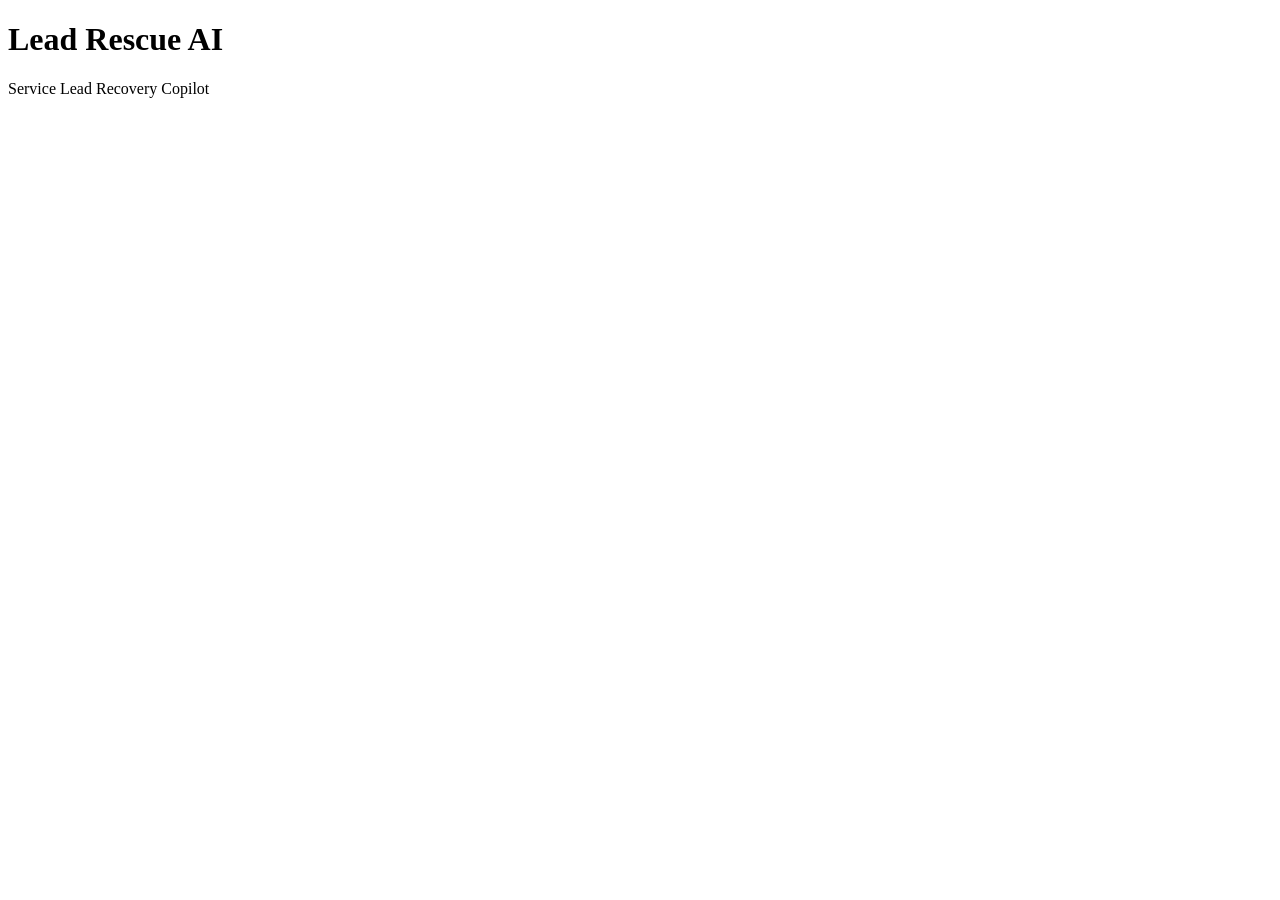
==== static/index.html @ 13fb58fb "Implement FastAPI backend server with REST endpoints and static mounting" ====
<!DOCTYPE html>
<html lang="en">
<head>
  <meta charset="UTF-8">
  <meta name="viewport" content="width=device-width, initial-scale=1.0">
  <title>Lead Rescue AI</title>
</head>
<body>
  <h1>Lead Rescue AI</h1>
  <p>Service Lead Recovery Copilot</p>
</body>
</html>
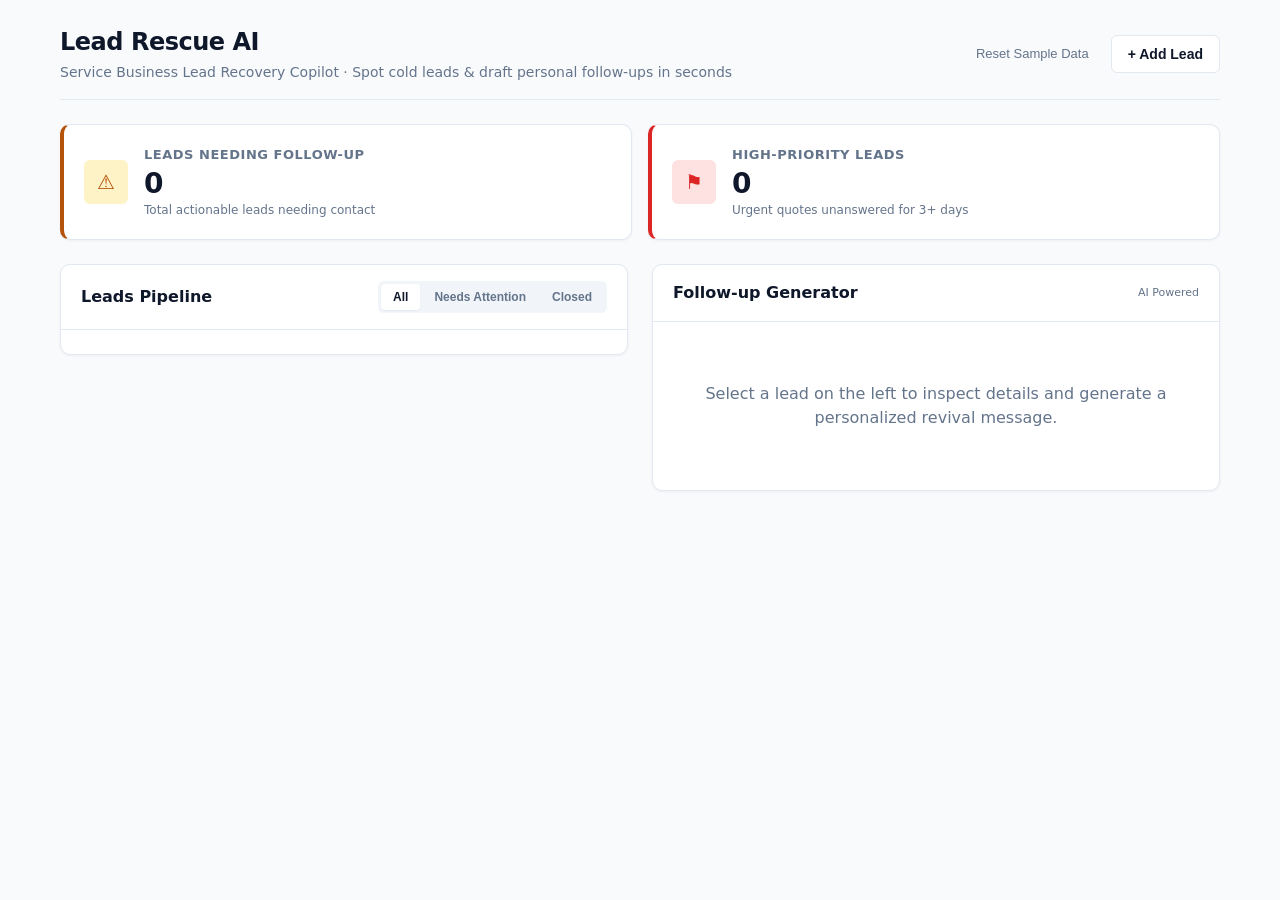
==== commit 73d7e2ce: "Build interactive split dashboard with live triage and message workshop" ====
--- a/static/index.html
+++ b/static/index.html
@@ -3,10 +3,120 @@
 <head>
   <meta charset="UTF-8">
   <meta name="viewport" content="width=device-width, initial-scale=1.0">
-  <title>Lead Rescue AI</title>
+  <title>Lead Rescue AI — Service Lead Recovery Copilot</title>
+  <link rel="stylesheet" href="/static/style.css">
 </head>
 <body>
-  <h1>Lead Rescue AI</h1>
-  <p>Service Lead Recovery Copilot</p>
+  <div class="app-container">
+    <!-- Top Bar / Header -->
+    <header class="app-header">
+      <div class="brand-section">
+        <h1>Lead Rescue AI</h1>
+        <p>Service Business Lead Recovery Copilot &middot; Spot cold leads &amp; draft personal follow-ups in seconds</p>
+      </div>
+      <div class="header-actions">
+        <button id="btn-reset-data" class="btn-text" title="Reset leads to original seeded demo state">Reset Sample Data</button>
+        <button id="btn-open-add-modal" class="btn btn-secondary">+ Add Lead</button>
+      </div>
+    </header>
+
+    <!-- Top Summary Metrics Row -->
+    <section class="metrics-row" aria-label="Lead Triage Metrics">
+      <div class="metric-card alert-followup">
+        <div class="metric-icon" aria-hidden="true">&#9888;</div>
+        <div class="metric-content">
+          <h3>Leads Needing Follow-up</h3>
+          <div class="metric-value" id="metric-needs-followup">0</div>
+          <div class="metric-subtitle">Total actionable leads needing contact</div>
+        </div>
+      </div>
+      <div class="metric-card alert-high">
+        <div class="metric-icon" aria-hidden="true">&#9873;</div>
+        <div class="metric-content">
+          <h3>High-Priority Leads</h3>
+          <div class="metric-value" id="metric-high-priority">0</div>
+          <div class="metric-subtitle">Urgent quotes unanswered for 3+ days</div>
+        </div>
+      </div>
+    </section>
+
+    <!-- Main Split Dashboard -->
+    <main class="dashboard-grid">
+      <!-- Left Column: Lead List -->
+      <section class="panel lead-list-panel">
+        <div class="panel-header">
+          <h2>Leads Pipeline</h2>
+          <div class="filter-tabs" role="tablist">
+            <button class="filter-tab active" data-filter="all">All</button>
+            <button class="filter-tab" data-filter="attention">Needs Attention</button>
+            <button class="filter-tab" data-filter="closed">Closed</button>
+          </div>
+        </div>
+        <div class="leads-list" id="leads-container">
+          <!-- Lead items dynamically rendered by app.js -->
+        </div>
+      </section>
+
+      <!-- Right Column: Lead Detail & Generator Workshop -->
+      <section class="panel workshop-panel">
+        <div class="panel-header">
+          <h2>Follow-up Generator</h2>
+          <span id="model-indicator" style="font-size: 11px; color: var(--color-text-muted);">AI Powered</span>
+        </div>
+        <div class="detail-panel" id="detail-panel-content">
+          <!-- Dynamic detail view rendered by app.js -->
+          <div class="empty-state">
+            <p>Select a lead on the left to inspect details and generate a personalized revival message.</p>
+          </div>
+        </div>
+      </section>
+    </main>
+  </div>
+
+  <!-- Add New Lead Modal -->
+  <div class="modal-overlay hidden" id="add-lead-modal">
+    <div class="modal-card">
+      <div class="modal-header">
+        <h3>Add New Lead</h3>
+        <button class="btn-text" id="btn-close-modal">&times;</button>
+      </div>
+      <form id="add-lead-form">
+        <div class="modal-body">
+          <div class="form-group">
+            <label for="form-lead-name">Customer Name *</label>
+            <input type="text" id="form-lead-name" class="form-input" required placeholder="e.g., Jennifer Martinez">
+          </div>
+          <div class="form-group">
+            <label for="form-lead-service">Requested Service *</label>
+            <input type="text" id="form-lead-service" class="form-input" required placeholder="e.g., Boiler Replacement & Flue Check">
+          </div>
+          <div class="form-group">
+            <label for="form-lead-status">Current Status</label>
+            <select id="form-lead-status" class="form-select">
+              <option value="New Inquiry">New Inquiry</option>
+              <option value="Quote Sent" selected>Quote Sent</option>
+              <option value="Followed Up">Followed Up</option>
+              <option value="Won">Won</option>
+              <option value="Lost">Lost</option>
+            </select>
+          </div>
+          <div class="form-group">
+            <label for="form-lead-days">Days Since Last Contact</label>
+            <input type="number" id="form-lead-days" class="form-input" min="0" max="60" value="3">
+          </div>
+          <div class="form-group">
+            <label for="form-lead-notes">Interaction Notes</label>
+            <textarea id="form-lead-notes" class="form-textarea" rows="2" placeholder="e.g., Sent $2,200 quote. Customer asked about installation warranty."></textarea>
+          </div>
+        </div>
+        <div class="modal-footer">
+          <button type="button" class="btn btn-secondary" id="btn-cancel-modal">Cancel</button>
+          <button type="submit" class="btn btn-primary" style="width: auto;">Save Lead</button>
+        </div>
+      </form>
+    </div>
+  </div>
+
+  <script src="/static/app.js"></script>
 </body>
 </html>
--- a/static/style.css
+++ b/static/style.css
@@ -0,0 +1,645 @@
+/* Lead Rescue AI - Clean, Professional SaaS Dashboard Styling */
+
+:root {
+  --color-bg-app: #F8FAFC;
+  --color-surface: #FFFFFF;
+  --color-text-main: #0F172A;
+  --color-text-muted: #64748B;
+  --color-border: #E2E8F0;
+  
+  --color-primary: #2563EB;
+  --color-primary-hover: #1D4ED8;
+  --color-primary-light: #EFF6FF;
+
+  --color-urgent-text: #DC2626;
+  --color-urgent-bg: #FEE2E2;
+  --color-urgent-border: #FCA5A5;
+
+  --color-warning-text: #B45309;
+  --color-warning-bg: #FEF3C7;
+  --color-warning-border: #FCD34D;
+
+  --color-success-text: #15803D;
+  --color-success-bg: #DCFCE7;
+  --color-success-border: #86EFAC;
+
+  --color-muted-text: #64748B;
+  --color-muted-bg: #F1F5F9;
+  --color-muted-border: #CBD5E1;
+
+  --radius-sm: 6px;
+  --radius-md: 10px;
+  --radius-lg: 14px;
+  --shadow-sm: 0 1px 3px rgba(15, 23, 42, 0.05);
+  --shadow-md: 0 4px 6px -1px rgba(15, 23, 42, 0.08);
+}
+
+* {
+  box-sizing: border-box;
+  margin: 0;
+  padding: 0;
+}
+
+body {
+  font-family: system-ui, -apple-system, BlinkMacSystemFont, 'Segoe UI', Roboto, Helvetica, Arial, sans-serif;
+  background-color: var(--color-bg-app);
+  color: var(--color-text-main);
+  line-height: 1.5;
+  -webkit-font-smoothing: antialiased;
+}
+
+.app-container {
+  max-width: 1200px;
+  margin: 0 auto;
+  padding: 24px 20px;
+}
+
+/* Header */
+.app-header {
+  display: flex;
+  justify-content: space-between;
+  align-items: center;
+  margin-bottom: 24px;
+  padding-bottom: 16px;
+  border-bottom: 1px solid var(--color-border);
+}
+
+.brand-section h1 {
+  font-size: 24px;
+  font-weight: 700;
+  color: var(--color-text-main);
+  letter-spacing: -0.02em;
+}
+
+.brand-section p {
+  font-size: 14px;
+  color: var(--color-text-muted);
+  margin-top: 2px;
+}
+
+.header-actions {
+  display: flex;
+  align-items: center;
+  gap: 12px;
+}
+
+/* Metric Summary Cards */
+.metrics-row {
+  display: grid;
+  grid-template-columns: repeat(auto-fit, minmax(260px, 1fr));
+  gap: 16px;
+  margin-bottom: 24px;
+}
+
+.metric-card {
+  background: var(--color-surface);
+  border: 1px solid var(--color-border);
+  border-radius: var(--radius-md);
+  padding: 20px;
+  box-shadow: var(--shadow-sm);
+  display: flex;
+  align-items: center;
+  gap: 16px;
+}
+
+.metric-card.alert-high {
+  border-left: 4px solid var(--color-urgent-text);
+}
+
+.metric-card.alert-followup {
+  border-left: 4px solid var(--color-warning-text);
+}
+
+.metric-icon {
+  width: 44px;
+  height: 44px;
+  border-radius: var(--radius-sm);
+  display: flex;
+  align-items: center;
+  justify-content: center;
+  font-size: 20px;
+}
+
+.metric-card.alert-high .metric-icon {
+  background-color: var(--color-urgent-bg);
+  color: var(--color-urgent-text);
+}
+
+.metric-card.alert-followup .metric-icon {
+  background-color: var(--color-warning-bg);
+  color: var(--color-warning-text);
+}
+
+.metric-content h3 {
+  font-size: 13px;
+  font-weight: 600;
+  text-transform: uppercase;
+  letter-spacing: 0.04em;
+  color: var(--color-text-muted);
+}
+
+.metric-value {
+  font-size: 28px;
+  font-weight: 800;
+  color: var(--color-text-main);
+  line-height: 1.1;
+  margin-top: 4px;
+}
+
+.metric-subtitle {
+  font-size: 12px;
+  color: var(--color-text-muted);
+  margin-top: 2px;
+}
+
+/* Main Split Dashboard */
+.dashboard-grid {
+  display: grid;
+  grid-template-columns: 1fr 1fr;
+  gap: 24px;
+  align-items: start;
+}
+
+/* Left Column: Lead List */
+.panel {
+  background: var(--color-surface);
+  border: 1px solid var(--color-border);
+  border-radius: var(--radius-md);
+  box-shadow: var(--shadow-sm);
+  overflow: hidden;
+}
+
+.panel-header {
+  padding: 16px 20px;
+  border-bottom: 1px solid var(--color-border);
+  display: flex;
+  justify-content: space-between;
+  align-items: center;
+}
+
+.panel-header h2 {
+  font-size: 16px;
+  font-weight: 700;
+  color: var(--color-text-main);
+}
+
+/* Filter Tabs */
+.filter-tabs {
+  display: flex;
+  background-color: var(--color-muted-bg);
+  padding: 3px;
+  border-radius: var(--radius-sm);
+  gap: 2px;
+}
+
+.filter-tab {
+  border: none;
+  background: transparent;
+  padding: 6px 12px;
+  font-size: 12px;
+  font-weight: 600;
+  color: var(--color-text-muted);
+  border-radius: 4px;
+  cursor: pointer;
+  transition: all 0.15s ease;
+}
+
+.filter-tab.active {
+  background: var(--color-surface);
+  color: var(--color-text-main);
+  box-shadow: 0 1px 2px rgba(0, 0, 0, 0.05);
+}
+
+/* Lead Cards List */
+.leads-list {
+  max-height: 600px;
+  overflow-y: auto;
+  padding: 12px;
+  display: flex;
+  flex-direction: column;
+  gap: 8px;
+}
+
+.lead-item {
+  padding: 14px 16px;
+  border: 1px solid var(--color-border);
+  border-radius: var(--radius-sm);
+  cursor: pointer;
+  transition: all 0.15s ease;
+  background-color: #FAFAFC;
+}
+
+.lead-item:hover {
+  background-color: #F1F5F9;
+  border-color: #CBD5E1;
+}
+
+.lead-item.selected {
+  background-color: var(--color-primary-light);
+  border-color: var(--color-primary);
+  box-shadow: 0 0 0 1px var(--color-primary);
+}
+
+.lead-item-top {
+  display: flex;
+  justify-content: space-between;
+  align-items: flex-start;
+  margin-bottom: 4px;
+}
+
+.lead-name {
+  font-size: 15px;
+  font-weight: 700;
+  color: var(--color-text-main);
+}
+
+.lead-service {
+  font-size: 13px;
+  color: var(--color-text-muted);
+  margin-bottom: 8px;
+}
+
+.lead-meta {
+  display: flex;
+  flex-wrap: wrap;
+  gap: 8px;
+  align-items: center;
+}
+
+/* Status & Reason Badges */
+.badge {
+  display: inline-flex;
+  align-items: center;
+  padding: 2px 8px;
+  border-radius: 12px;
+  font-size: 11px;
+  font-weight: 600;
+  text-transform: capitalize;
+}
+
+.badge-high {
+  background-color: var(--color-urgent-bg);
+  color: var(--color-urgent-text);
+  border: 1px solid var(--color-urgent-border);
+}
+
+.badge-medium {
+  background-color: var(--color-warning-bg);
+  color: var(--color-warning-text);
+  border: 1px solid var(--color-warning-border);
+}
+
+.badge-won {
+  background-color: var(--color-success-bg);
+  color: var(--color-success-text);
+  border: 1px solid var(--color-success-border);
+}
+
+.badge-normal {
+  background-color: var(--color-muted-bg);
+  color: var(--color-muted-text);
+  border: 1px solid var(--color-muted-border);
+}
+
+.reason-tag {
+  font-size: 12px;
+  color: var(--color-text-muted);
+  display: inline-flex;
+  align-items: center;
+  gap: 4px;
+}
+
+/* Right Column: Lead Detail & Workshop */
+.detail-panel {
+  padding: 20px;
+}
+
+.detail-section {
+  margin-bottom: 20px;
+  padding-bottom: 20px;
+  border-bottom: 1px solid var(--color-border);
+}
+
+.detail-section:last-child {
+  margin-bottom: 0;
+  padding-bottom: 0;
+  border-bottom: none;
+}
+
+.lead-title-area {
+  display: flex;
+  justify-content: space-between;
+  align-items: center;
+  margin-bottom: 12px;
+}
+
+.lead-title-area h3 {
+  font-size: 20px;
+  font-weight: 800;
+}
+
+.lead-info-grid {
+  display: grid;
+  grid-template-columns: 1fr 1fr;
+  gap: 12px;
+  margin-bottom: 14px;
+}
+
+.info-item label {
+  display: block;
+  font-size: 11px;
+  font-weight: 600;
+  text-transform: uppercase;
+  color: var(--color-text-muted);
+  margin-bottom: 2px;
+}
+
+.info-item span, .info-item select {
+  font-size: 14px;
+  font-weight: 500;
+  color: var(--color-text-main);
+}
+
+.form-select {
+  padding: 6px 10px;
+  border: 1px solid var(--color-border);
+  border-radius: var(--radius-sm);
+  background: white;
+  font-size: 13px;
+  color: var(--color-text-main);
+  width: 100%;
+}
+
+.notes-box {
+  background-color: var(--color-muted-bg);
+  border-radius: var(--radius-sm);
+  padding: 10px 12px;
+  font-size: 13px;
+  color: var(--color-text-main);
+  border-left: 3px solid #94A3B8;
+}
+
+/* Generator Section */
+.generator-section h4 {
+  font-size: 14px;
+  font-weight: 700;
+  margin-bottom: 10px;
+  display: flex;
+  align-items: center;
+  justify-content: space-between;
+}
+
+.tone-selector {
+  display: flex;
+  gap: 8px;
+  margin-bottom: 16px;
+}
+
+.tone-btn {
+  flex: 1;
+  padding: 8px 12px;
+  border: 1px solid var(--color-border);
+  background: var(--color-surface);
+  border-radius: var(--radius-sm);
+  font-size: 13px;
+  font-weight: 600;
+  color: var(--color-text-muted);
+  cursor: pointer;
+  text-align: center;
+  transition: all 0.15s ease;
+}
+
+.tone-btn:hover {
+  background-color: var(--color-muted-bg);
+}
+
+.tone-btn.active {
+  background-color: var(--color-primary-light);
+  border-color: var(--color-primary);
+  color: var(--color-primary);
+}
+
+/* Action Buttons */
+.btn {
+  display: inline-flex;
+  align-items: center;
+  justify-content: center;
+  gap: 8px;
+  padding: 10px 16px;
+  border-radius: var(--radius-sm);
+  font-size: 14px;
+  font-weight: 600;
+  cursor: pointer;
+  border: none;
+  transition: all 0.15s ease;
+}
+
+.btn-primary {
+  background-color: var(--color-primary);
+  color: white;
+  width: 100%;
+}
+
+.btn-primary:hover {
+  background-color: var(--color-primary-hover);
+}
+
+.btn-primary:disabled {
+  opacity: 0.6;
+  cursor: not-allowed;
+}
+
+.btn-secondary {
+  background-color: var(--color-surface);
+  border: 1px solid var(--color-border);
+  color: var(--color-text-main);
+}
+
+.btn-secondary:hover {
+  background-color: var(--color-muted-bg);
+}
+
+.btn-text {
+  background: transparent;
+  border: none;
+  color: var(--color-text-muted);
+  font-size: 13px;
+  cursor: pointer;
+  padding: 6px 10px;
+  border-radius: var(--radius-sm);
+}
+
+.btn-text:hover {
+  color: var(--color-text-main);
+  background-color: var(--color-muted-bg);
+}
+
+/* Output Workspace */
+.output-workspace {
+  margin-top: 16px;
+  padding-top: 16px;
+  border-top: 1px dashed var(--color-border);
+}
+
+.output-header {
+  display: flex;
+  justify-content: space-between;
+  align-items: center;
+  margin-bottom: 8px;
+}
+
+.source-badge {
+  display: inline-flex;
+  align-items: center;
+  gap: 6px;
+  font-size: 11px;
+  font-weight: 700;
+  padding: 3px 8px;
+  border-radius: 10px;
+}
+
+.source-ai {
+  background-color: #EEF2FF;
+  color: #4F46E5;
+  border: 1px solid #C7D2FE;
+}
+
+.source-fallback {
+  background-color: #FEF3C7;
+  color: #92400E;
+  border: 1px solid #FDE68A;
+}
+
+.message-textarea {
+  width: 100%;
+  min-height: 110px;
+  padding: 12px;
+  border: 1px solid var(--color-border);
+  border-radius: var(--radius-sm);
+  font-family: inherit;
+  font-size: 14px;
+  color: var(--color-text-main);
+  line-height: 1.5;
+  resize: vertical;
+  background-color: white;
+}
+
+.message-textarea:focus {
+  outline: none;
+  border-color: var(--color-primary);
+  box-shadow: 0 0 0 2px rgba(37, 99, 235, 0.15);
+}
+
+.output-actions {
+  display: flex;
+  justify-content: flex-end;
+  margin-top: 10px;
+}
+
+.btn-copy {
+  padding: 8px 16px;
+  font-size: 13px;
+}
+
+.btn-copy.copied {
+  background-color: var(--color-success-text);
+  color: white;
+}
+
+/* Empty State */
+.empty-state {
+  text-align: center;
+  padding: 40px 20px;
+  color: var(--color-text-muted);
+}
+
+/* Modal Surface */
+.modal-overlay {
+  position: fixed;
+  top: 0;
+  left: 0;
+  right: 0;
+  bottom: 0;
+  background-color: rgba(15, 23, 42, 0.5);
+  display: flex;
+  align-items: center;
+  justify-content: center;
+  z-index: 1000;
+  padding: 20px;
+}
+
+.modal-overlay.hidden {
+  display: none;
+}
+
+.modal-card {
+  background: white;
+  border-radius: var(--radius-md);
+  max-width: 480px;
+  width: 100%;
+  box-shadow: var(--shadow-md);
+  overflow: hidden;
+}
+
+.modal-header {
+  padding: 16px 20px;
+  border-bottom: 1px solid var(--color-border);
+  display: flex;
+  justify-content: space-between;
+  align-items: center;
+}
+
+.modal-header h3 {
+  font-size: 18px;
+  font-weight: 700;
+}
+
+.modal-body {
+  padding: 20px;
+  display: flex;
+  flex-direction: column;
+  gap: 14px;
+}
+
+.form-group label {
+  display: block;
+  font-size: 12px;
+  font-weight: 600;
+  color: var(--color-text-main);
+  margin-bottom: 4px;
+}
+
+.form-input, .form-textarea {
+  width: 100%;
+  padding: 8px 12px;
+  border: 1px solid var(--color-border);
+  border-radius: var(--radius-sm);
+  font-size: 14px;
+  font-family: inherit;
+}
+
+.form-input:focus, .form-textarea:focus {
+  outline: none;
+  border-color: var(--color-primary);
+}
+
+.modal-footer {
+  padding: 14px 20px;
+  background-color: var(--color-muted-bg);
+  border-top: 1px solid var(--color-border);
+  display: flex;
+  justify-content: flex-end;
+  gap: 10px;
+}
+
+/* Responsive behavior */
+@media (max-width: 768px) {
+  .dashboard-grid {
+    grid-template-columns: 1fr;
+  }
+  .app-header {
+    flex-direction: column;
+    align-items: flex-start;
+    gap: 12px;
+  }
+}
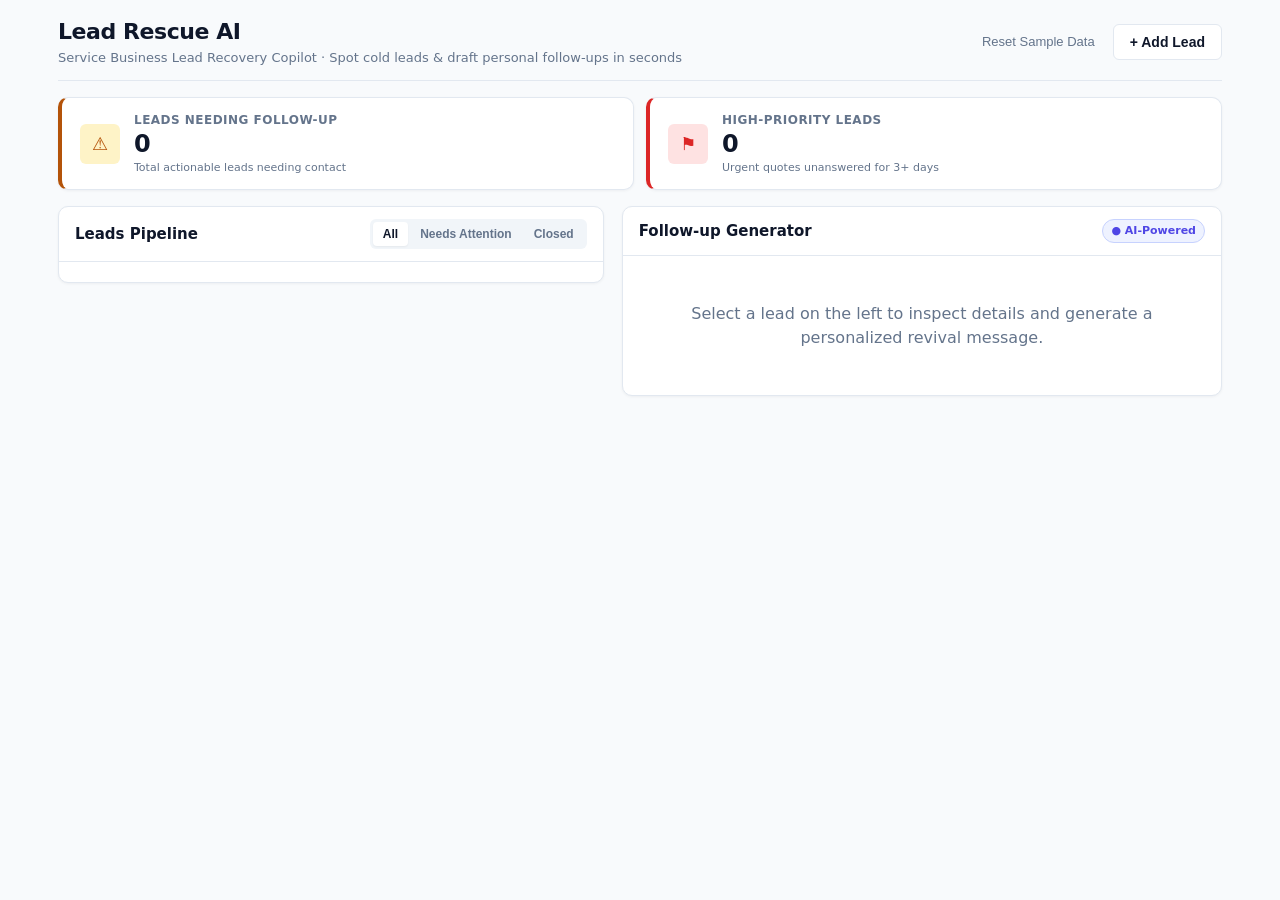
==== commit 1f835c31: "Apply final UI refinements: compact layout, simplified badge, prominent copy feedback, and mobile st" ====
--- a/static/index.html
+++ b/static/index.html
@@ -61,7 +61,7 @@
       <section class="panel workshop-panel">
         <div class="panel-header">
           <h2>Follow-up Generator</h2>
-          <span id="model-indicator" style="font-size: 11px; color: var(--color-text-muted);">AI Powered</span>
+          <span id="model-indicator" class="source-badge source-ai">&#9679; AI-Powered</span>
         </div>
         <div class="detail-panel" id="detail-panel-content">
           <!-- Dynamic detail view rendered by app.js -->
--- a/static/style.css
+++ b/static/style.css
@@ -44,14 +44,14 @@
   font-family: system-ui, -apple-system, BlinkMacSystemFont, 'Segoe UI', Roboto, Helvetica, Arial, sans-serif;
   background-color: var(--color-bg-app);
   color: var(--color-text-main);
-  line-height: 1.5;
+  line-height: 1.45;
   -webkit-font-smoothing: antialiased;
 }
 
 .app-container {
   max-width: 1200px;
   margin: 0 auto;
-  padding: 24px 20px;
+  padding: 16px 18px;
 }
 
 /* Header */
@@ -59,47 +59,47 @@
   display: flex;
   justify-content: space-between;
   align-items: center;
-  margin-bottom: 24px;
-  padding-bottom: 16px;
+  margin-bottom: 16px;
+  padding-bottom: 12px;
   border-bottom: 1px solid var(--color-border);
 }
 
 .brand-section h1 {
-  font-size: 24px;
+  font-size: 22px;
   font-weight: 700;
   color: var(--color-text-main);
   letter-spacing: -0.02em;
 }
 
 .brand-section p {
-  font-size: 14px;
-  color: var(--color-text-muted);
-  margin-top: 2px;
+  font-size: 13px;
+  color: var(--color-text-muted);
+  margin-top: 1px;
 }
 
 .header-actions {
   display: flex;
   align-items: center;
-  gap: 12px;
+  gap: 10px;
 }
 
 /* Metric Summary Cards */
 .metrics-row {
   display: grid;
   grid-template-columns: repeat(auto-fit, minmax(260px, 1fr));
-  gap: 16px;
-  margin-bottom: 24px;
+  gap: 12px;
+  margin-bottom: 16px;
 }
 
 .metric-card {
   background: var(--color-surface);
   border: 1px solid var(--color-border);
   border-radius: var(--radius-md);
-  padding: 20px;
+  padding: 14px 18px;
   box-shadow: var(--shadow-sm);
   display: flex;
   align-items: center;
-  gap: 16px;
+  gap: 14px;
 }
 
 .metric-card.alert-high {
@@ -111,13 +111,14 @@
 }
 
 .metric-icon {
-  width: 44px;
-  height: 44px;
+  width: 40px;
+  height: 40px;
   border-radius: var(--radius-sm);
   display: flex;
   align-items: center;
   justify-content: center;
-  font-size: 20px;
+  font-size: 18px;
+  flex-shrink: 0;
 }
 
 .metric-card.alert-high .metric-icon {
@@ -131,7 +132,7 @@
 }
 
 .metric-content h3 {
-  font-size: 13px;
+  font-size: 12px;
   font-weight: 600;
   text-transform: uppercase;
   letter-spacing: 0.04em;
@@ -139,15 +140,15 @@
 }
 
 .metric-value {
-  font-size: 28px;
+  font-size: 24px;
   font-weight: 800;
   color: var(--color-text-main);
   line-height: 1.1;
-  margin-top: 4px;
+  margin-top: 2px;
 }
 
 .metric-subtitle {
-  font-size: 12px;
+  font-size: 11px;
   color: var(--color-text-muted);
   margin-top: 2px;
 }
@@ -155,8 +156,8 @@
 /* Main Split Dashboard */
 .dashboard-grid {
   display: grid;
-  grid-template-columns: 1fr 1fr;
-  gap: 24px;
+  grid-template-columns: 1fr 1.1fr;
+  gap: 18px;
   align-items: start;
 }
 
@@ -170,7 +171,7 @@
 }
 
 .panel-header {
-  padding: 16px 20px;
+  padding: 12px 16px;
   border-bottom: 1px solid var(--color-border);
   display: flex;
   justify-content: space-between;
@@ -178,7 +179,7 @@
 }
 
 .panel-header h2 {
-  font-size: 16px;
+  font-size: 15px;
   font-weight: 700;
   color: var(--color-text-main);
 }
@@ -195,7 +196,7 @@
 .filter-tab {
   border: none;
   background: transparent;
-  padding: 6px 12px;
+  padding: 5px 10px;
   font-size: 12px;
   font-weight: 600;
   color: var(--color-text-muted);
@@ -212,16 +213,16 @@
 
 /* Lead Cards List */
 .leads-list {
-  max-height: 600px;
+  max-height: 540px;
   overflow-y: auto;
-  padding: 12px;
+  padding: 10px;
   display: flex;
   flex-direction: column;
   gap: 8px;
 }
 
 .lead-item {
-  padding: 14px 16px;
+  padding: 12px 14px;
   border: 1px solid var(--color-border);
   border-radius: var(--radius-sm);
   cursor: pointer;
@@ -244,25 +245,25 @@
   display: flex;
   justify-content: space-between;
   align-items: flex-start;
-  margin-bottom: 4px;
+  margin-bottom: 3px;
 }
 
 .lead-name {
-  font-size: 15px;
+  font-size: 14px;
   font-weight: 700;
   color: var(--color-text-main);
 }
 
 .lead-service {
-  font-size: 13px;
-  color: var(--color-text-muted);
-  margin-bottom: 8px;
+  font-size: 12px;
+  color: var(--color-text-muted);
+  margin-bottom: 6px;
 }
 
 .lead-meta {
   display: flex;
   flex-wrap: wrap;
-  gap: 8px;
+  gap: 6px;
   align-items: center;
 }
 
@@ -311,12 +312,12 @@
 
 /* Right Column: Lead Detail & Workshop */
 .detail-panel {
-  padding: 20px;
+  padding: 16px;
 }
 
 .detail-section {
-  margin-bottom: 20px;
-  padding-bottom: 20px;
+  margin-bottom: 14px;
+  padding-bottom: 14px;
   border-bottom: 1px solid var(--color-border);
 }
 
@@ -330,19 +331,19 @@
   display: flex;
   justify-content: space-between;
   align-items: center;
-  margin-bottom: 12px;
+  margin-bottom: 10px;
 }
 
 .lead-title-area h3 {
-  font-size: 20px;
+  font-size: 18px;
   font-weight: 800;
 }
 
 .lead-info-grid {
   display: grid;
   grid-template-columns: 1fr 1fr;
-  gap: 12px;
-  margin-bottom: 14px;
+  gap: 10px;
+  margin-bottom: 10px;
 }
 
 .info-item label {
@@ -355,13 +356,13 @@
 }
 
 .info-item span, .info-item select {
-  font-size: 14px;
+  font-size: 13px;
   font-weight: 500;
   color: var(--color-text-main);
 }
 
 .form-select {
-  padding: 6px 10px;
+  padding: 5px 8px;
   border: 1px solid var(--color-border);
   border-radius: var(--radius-sm);
   background: white;
@@ -373,17 +374,17 @@
 .notes-box {
   background-color: var(--color-muted-bg);
   border-radius: var(--radius-sm);
-  padding: 10px 12px;
-  font-size: 13px;
+  padding: 8px 10px;
+  font-size: 12px;
   color: var(--color-text-main);
   border-left: 3px solid #94A3B8;
 }
 
 /* Generator Section */
 .generator-section h4 {
-  font-size: 14px;
+  font-size: 13px;
   font-weight: 700;
-  margin-bottom: 10px;
+  margin-bottom: 8px;
   display: flex;
   align-items: center;
   justify-content: space-between;
@@ -391,17 +392,17 @@
 
 .tone-selector {
   display: flex;
-  gap: 8px;
-  margin-bottom: 16px;
+  gap: 6px;
+  margin-bottom: 12px;
 }
 
 .tone-btn {
   flex: 1;
-  padding: 8px 12px;
+  padding: 6px 10px;
   border: 1px solid var(--color-border);
   background: var(--color-surface);
   border-radius: var(--radius-sm);
-  font-size: 13px;
+  font-size: 12px;
   font-weight: 600;
   color: var(--color-text-muted);
   cursor: pointer;
@@ -425,7 +426,7 @@
   align-items: center;
   justify-content: center;
   gap: 8px;
-  padding: 10px 16px;
+  padding: 9px 16px;
   border-radius: var(--radius-sm);
   font-size: 14px;
   font-weight: 600;
@@ -465,7 +466,7 @@
   color: var(--color-text-muted);
   font-size: 13px;
   cursor: pointer;
-  padding: 6px 10px;
+  padding: 5px 8px;
   border-radius: var(--radius-sm);
 }
 
@@ -476,9 +477,11 @@
 
 /* Output Workspace */
 .output-workspace {
-  margin-top: 16px;
-  padding-top: 16px;
-  border-top: 1px dashed var(--color-border);
+  margin-top: 14px;
+  padding: 12px;
+  background-color: #F8FAFC;
+  border: 1px solid var(--color-border);
+  border-radius: var(--radius-md);
 }
 
 .output-header {
@@ -486,16 +489,25 @@
   justify-content: space-between;
   align-items: center;
   margin-bottom: 8px;
+}
+
+.editable-hint {
+  font-size: 11px;
+  font-weight: 600;
+  color: var(--color-text-muted);
+  display: inline-flex;
+  align-items: center;
+  gap: 4px;
 }
 
 .source-badge {
   display: inline-flex;
   align-items: center;
-  gap: 6px;
+  gap: 5px;
   font-size: 11px;
   font-weight: 700;
   padding: 3px 8px;
-  border-radius: 10px;
+  border-radius: 12px;
 }
 
 .source-ai {
@@ -512,22 +524,23 @@
 
 .message-textarea {
   width: 100%;
-  min-height: 110px;
-  padding: 12px;
-  border: 1px solid var(--color-border);
+  min-height: 95px;
+  padding: 10px 12px;
+  border: 1.5px solid #CBD5E1;
   border-radius: var(--radius-sm);
   font-family: inherit;
-  font-size: 14px;
+  font-size: 13.5px;
   color: var(--color-text-main);
   line-height: 1.5;
   resize: vertical;
-  background-color: white;
+  background-color: #FFFFFF;
+  transition: border-color 0.15s ease, box-shadow 0.15s ease;
 }
 
 .message-textarea:focus {
   outline: none;
   border-color: var(--color-primary);
-  box-shadow: 0 0 0 2px rgba(37, 99, 235, 0.15);
+  box-shadow: 0 0 0 3px rgba(37, 99, 235, 0.15);
 }
 
 .output-actions {
@@ -537,8 +550,15 @@
 }
 
 .btn-copy {
-  padding: 8px 16px;
-  font-size: 13px;
+  padding: 8px 18px;
+  font-size: 13.5px;
+  background-color: var(--color-text-main);
+  color: white;
+  border: none;
+}
+
+.btn-copy:hover {
+  background-color: #1E293B;
 }
 
 .btn-copy.copied {
@@ -549,7 +569,7 @@
 /* Empty State */
 .empty-state {
   text-align: center;
-  padding: 40px 20px;
+  padding: 30px 16px;
   color: var(--color-text-muted);
 }
 
@@ -565,7 +585,7 @@
   align-items: center;
   justify-content: center;
   z-index: 1000;
-  padding: 20px;
+  padding: 16px;
 }
 
 .modal-overlay.hidden {
@@ -575,14 +595,14 @@
 .modal-card {
   background: white;
   border-radius: var(--radius-md);
-  max-width: 480px;
+  max-width: 460px;
   width: 100%;
   box-shadow: var(--shadow-md);
   overflow: hidden;
 }
 
 .modal-header {
-  padding: 16px 20px;
+  padding: 14px 18px;
   border-bottom: 1px solid var(--color-border);
   display: flex;
   justify-content: space-between;
@@ -590,15 +610,15 @@
 }
 
 .modal-header h3 {
-  font-size: 18px;
+  font-size: 17px;
   font-weight: 700;
 }
 
 .modal-body {
-  padding: 20px;
+  padding: 16px 18px;
   display: flex;
   flex-direction: column;
-  gap: 14px;
+  gap: 12px;
 }
 
 .form-group label {
@@ -606,15 +626,15 @@
   font-size: 12px;
   font-weight: 600;
   color: var(--color-text-main);
-  margin-bottom: 4px;
+  margin-bottom: 3px;
 }
 
 .form-input, .form-textarea {
   width: 100%;
-  padding: 8px 12px;
-  border: 1px solid var(--color-border);
-  border-radius: var(--radius-sm);
-  font-size: 14px;
+  padding: 8px 10px;
+  border: 1px solid var(--color-border);
+  border-radius: var(--radius-sm);
+  font-size: 13px;
   font-family: inherit;
 }
 
@@ -624,7 +644,7 @@
 }
 
 .modal-footer {
-  padding: 14px 20px;
+  padding: 12px 18px;
   background-color: var(--color-muted-bg);
   border-top: 1px solid var(--color-border);
   display: flex;
@@ -632,14 +652,40 @@
   gap: 10px;
 }
 
-/* Responsive behavior */
+/* Responsive behavior for mobile & tablet */
 @media (max-width: 768px) {
+  .app-container {
+    padding: 12px;
+  }
   .dashboard-grid {
     grid-template-columns: 1fr;
+    gap: 16px;
   }
   .app-header {
     flex-direction: column;
     align-items: flex-start;
-    gap: 12px;
-  }
-}
+    gap: 10px;
+  }
+  .header-actions {
+    width: 100%;
+    justify-content: space-between;
+  }
+  .metrics-row {
+    grid-template-columns: 1fr;
+  }
+  .tone-selector {
+    flex-direction: column;
+  }
+  .tone-btn {
+    min-height: 40px;
+    display: flex;
+    align-items: center;
+    justify-content: center;
+  }
+  .btn {
+    min-height: 42px;
+  }
+  .btn-copy {
+    width: 100%;
+  }
+}
